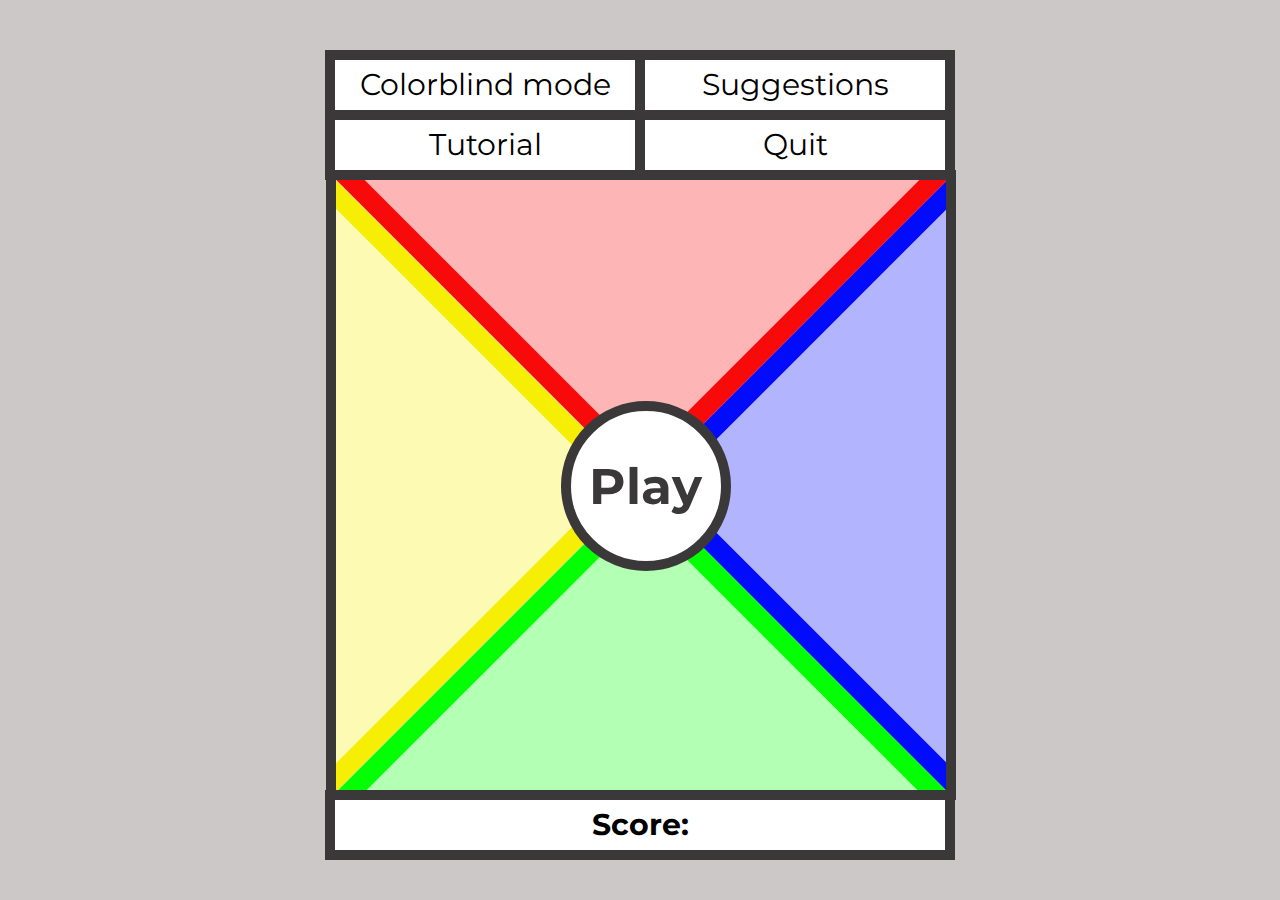
==== index.html @ 4613a2a9 "feat - added suggestions page and made it possible to navigate to it" ====
<!DOCTYPE html>
<html lang="en">
<head>
    <meta charset="UTF-8">
    <meta http-equiv="X-UA-Compatible" content="IE=edge">
    <meta name="viewport" content="width=device-width, initial-scale=1.0">
    <title>Dan says</title>
    <!-- css -->
    <link rel="stylesheet" href="assets/css/style.css">
    <!-- fonts -->
    <link rel="preconnect" href="https://fonts.googleapis.com">
    <link rel="preconnect" href="https://fonts.gstatic.com" crossorigin>
    <link href="https://fonts.googleapis.com/css2?family=Montserrat&display=swap" rel="stylesheet">
    <!-- connecting to Jquery-->
    <script src="https://ajax.googleapis.com/ajax/libs/jquery/3.2.1/jquery.min.js"></script>
</head>
<body>
    <div id="game-zone">
    <div id="game-body">
        <div id="main-menu">
            <div id="main-menu-top-left" class="main-menu-item">
                <p>Colorblind mode</p>
            </div>
            <div id="main-menu-top-right" class="main-menu-item">
                <a href="suggestions.html"><p>Suggestions</p></a>
            </div>
            <div id="main-menu-bottom-left" class="main-menu-item">
                <p>Tutorial</p>
            </div>
            <!-- code used from stack overflow https://stackoverflow.com/questions/8057802/html-button-close-window -->
            <div id="main-menu-bottom-right" class="main-menu-item" onclick="self.close()">
                <p>Quit</p>
            </div>
        </div>
        <div id="text-positioner">
            <h2 class="button-text standard" id="red-text-position">RED</h2>
            <h2 class="button-text standard" id="yellow-text-position">YELLOW</h2>
            <h2 class="button-text standard" id="blue-text-position">BLUE</h2>
            <h2 class="button-text standard" id="green-text-position">GREEN</h2>
            <div id="pause" class="invisible">
                <h1 id="unpause">Continue?</h1>
            </div>
        <div id="main-game">
            <div id="red" class="triangle-buttons">
            </div>
            <div id="yellow" class="triangle-buttons">
            </div>
            <div id="blue" class="triangle-buttons">
            </div>
            <div id="green" class="triangle-buttons">
            </div>
            <div id="middle">
                <h1 id="play">Play</h1>
            </div>
        </div>
        </div>
        <div id="score">
            <h2>Score: <span id="score-counter"></span></h2>
        </div>
    </div>
    </div>    
</body>
<script src="assets/js/sendEmail.js"></script>
<script src="assets/js/gameLogic.js"></script>
</html>
---- assets/css/style.css ----
/* general settings to make things more predictable */

body {
    margin: 0px;
    padding: 0px;
}
/* general */
a {
    text-decoration: none;
    color:#000;
}
p {
    font-family: 'Montserrat', sans-serif;
    font-size:30px;
    margin-top:6px;
}
h1{
    font-family: 'Montserrat', sans-serif;
    font-size:90px;
}
h2{
    font-family: 'Montserrat', sans-serif;
    font-size:30px;
    margin-top:6px;
}
h3{
    font-family: 'Montserrat', sans-serif;
    font-size:30px;
    margin:auto;
}
/* themes */
.standard {
    color:rgba(0,0,0,0);
}
.colorblind {
    color:black;
} 
/* colors */
/* background */
body {
  background-color:#CCC8C8;
}
/* text */
h1{
    color:#3A3838;
}
/* main menu */
#main-menu{
    background-color: #fff;
}
.main-menu-item{
    background-color:#fff;
    border: solid 10px #3A3838;
}
/* main game area */
/* mentor helped me position the text correctly nishant kumar helped me understand the problem I was having and told me a better way.*/
#text-positioner{
    position: relative;
    width: 629px;
    height: 610px;
    margin: auto;
}
.button-text {
    position:absolute;
    z-index:15;
    cursor:pointer;
}
#highscore-text-position{
    top:16%;
    left:39%;
}
#play-again-text-position{
    top: 80%;
    left: 38%;
}
#red-text-position{
    top:16%;
    left:46%;
}
#yellow-text-position{
    top: 48%;
    left: 9%;
}
#blue-text-position{
    top: 48%;
    left: 74%;
}
#green-text-position{
    top: 80%;
    left: 41%;
}
#red{
    background-color:#FDB5B5;
    border:solid #F90A0A 20px;
}
#yellow{
    background-color:#FCFAB3;
    border:solid #F6EE04 20px;
}
#blue{
    background-color:#B2B5FE;
    border:solid #030BFC 20px;
}
#green{
    background-color:#B3FFB3;
    border:solid #04FF04 20px;
}
#middle{
    background-color:#fff;
    border: solid 10px #3A3838;
}
/* main menu animation colors */
#red:hover{
    background-color: #F90A0A;
}
#yellow:hover{
    background-color: #F6EE04;
}
#blue:hover{
    background-color: #030BFC;
}
#green:hover{
    background-color: #04FF04;
}
#middle:hover{
    background-color:#CCC8C8;
     
}
.main-menu-item:hover{
    background-color:#CCC8C8;
}
/* borders */
#main-menu{
    border: solid 10px #3A3838;
}
#main-game{
    border: solid 10px #3A3838;
}
/* score */
#score{
    background-color:#fff;
    border: solid 10px #3A3838;
}
/* main menu positioning and design */
#main-menu{
    margin:auto;
    margin-top:200px;
    display:flex;
    width:610px;
    height:110px;
    flex-wrap:wrap;
}
.main-menu-item{
    width:300px;
    height:50px;
    margin:-10px;
    text-align:center;
}
#main-menu-top-right{
    margin-left:0px;
}
#main-menu-bottom-left{
    margin-top:0px;
}
#main-menu-bottom-right{
    margin-left:0px;
    margin-top:0px;
}
/* main menu animations */
.main-menu-item:hover{
    cursor:pointer;
}
/* main game */
.triangle-buttons{
    cursor:pointer;
}
#text-positioner > h2{
    pointer-events: none;
}
#middle > h1 {
    pointer-events:none;
}
#main-game{
    width:610px;
    height:610px;
    margin-top:-10px;
    overflow:hidden;  
}
.triangle-buttons{
    width:610px;
    height:610px;
    transform:rotate(45deg);
    transition:0.5s;
}
#red{
    margin-top:-479px;
    margin-left:-19px;
}
#yellow{
    margin-left:-479px;
    margin-top:-190px;
}
#blue{
    margin-left:440px;
    margin-top:-650px;
}
#green{
    margin-top:-190px;
    margin-left:-19px;
}
#middle{
    height:150px;
    width:150px;
    background-color: #fff;
    position:relative;
    border-radius: 50%;
    z-index:15;
    margin-top:-870px;
    margin-left:225px;
    text-align:center;
}
#play{
    font-size: 50px;
    margin-top: 45px;
}
#timer{
    margin-top: 17px;
}
/* main game animations */
#red:hover{
    cursor:pointer;
}
#yellow:hover{
    cursor:pointer;
}
#blue:hover{
    cursor:pointer;
}
#green:hover{
    cursor:pointer;
}
#middle:hover{
    cursor:pointer;  
}
/* score */
#score{
    margin:auto;
    margin-top:10px;
    width:610px;
    height:50px;
    text-align:center;
}
/* pause menu */
#unpause{
    width:630px;
    height:610px;
    position:absolute;
    background-color: #000;
    opacity:0.5;
    color:#fff;
    text-align: center;
    z-index: 20;
    margin-top:10px;
    cursor:pointer;
    font-size: 60px;
}
.invisible{
    display:none;
}
/* form */
#message-area{
    margin:auto;
    width:610px;
    height:110px;
    background-color: #fff;
    border:#3A3838 10px solid;
    text-align: center;
}
#form-area{
    margin:auto;
    margin-top:-10px;
    width:610px;
    height:610px;
    background-color: #3A3838;
    border:#3A3838 10px solid;
    text-align: center;
    color:#fff;
}
form{
    font-family: 'Montserrat', sans-serif;
    font-size:30px;
    margin-top:6px;
}
#name{
    margin-left:-10px;
    width:606px;
    height:110px;
    background-color: #04FF04;
    border:#3A3838 10px solid;
    text-align: center;
    display:inline-block;
    font-size:30px;
    font-family: 'Montserrat', sans-serif;
}
#email{
    margin-left:-10px;
    width:606px;
    height:110px;
    background-color: #F6EE04;
    border:#3A3838 10px solid;
    text-align: center;
    display:inline-block; 
    font-size:30px;
    font-family: 'Montserrat', sans-serif;
}
#suggestion{
    margin-top:0px;
    margin-left:-10px;
    width:606px;
    height:300px;
    background-color: #030BFC;
    border:#3A3838 10px solid;
    text-align: center;
    display:inline-block;
    font-size:30px;
    font-family: 'Montserrat', sans-serif;
    color:#fff;
}
#submit{
    margin-top:-15px;
    margin-left:-10px;
    width:630px;
    height:80px;
    background-color: #F90A0A;
    border:#3A3838 10px solid;
    text-align: center;
    font-size:30px;
    cursor:pointer;
}
#go-back{
    width:610px;
    height:30px;
    margin:auto;
    margin-top:140px;
    background-color: #fff;
    border:#3A3838 10px solid;
    text-align:center;
    font-size:30px;
    font-family: 'Montserrat', sans-serif;
}
@media screen and (max-height:1200px){
    #main-menu{
        margin-top:200px;
    }
    body{
        zoom:120%;
    }
}
@media screen and (max-height: 1000px){
    body{
        zoom:100%;
    }
    #main-menu{
        margin-top:50px;
    }
}
@media screen and (max-height: 800px)  {
    body{
        zoom:75%;
    }
}
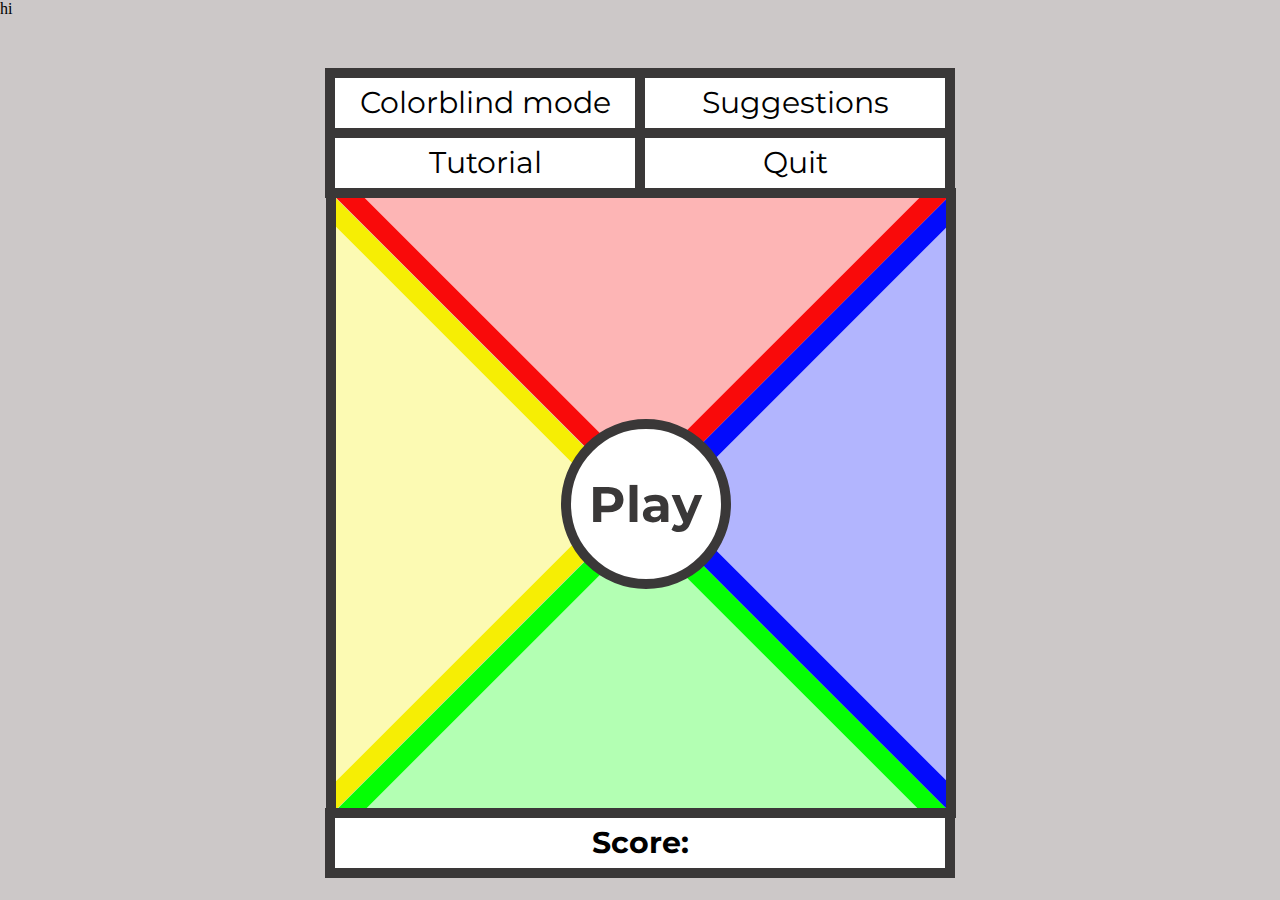
==== commit eafddefa: "feat - started adding the highscore function so far it displays but cant be removed" ====
--- a/index.html
+++ b/index.html
@@ -15,6 +15,7 @@
     <script src="https://ajax.googleapis.com/ajax/libs/jquery/3.2.1/jquery.min.js"></script>
 </head>
 <body>
+    <a href="test.html">hi</a>
     <div id="game-zone">
     <div id="game-body">
         <div id="main-menu">
@@ -40,6 +41,8 @@
             <div id="pause" class="invisible">
                 <h1 id="unpause">Continue?</h1>
             </div>
+            <div id="correct" class="invisible">
+            </div>
         <div id="main-game">
             <div id="red" class="triangle-buttons">
             </div>
--- a/assets/css/style.css
+++ b/assets/css/style.css
@@ -1,10 +1,21 @@
 /* general settings to make things more predictable */
-
 body {
     margin: 0px;
     padding: 0px;
 }
 /* general */
+table{
+    width:610px;
+}
+th{
+    font-family: 'Montserrat', sans-serif;
+    font-size:30px;
+    text-align:left;
+}
+td{
+    font-family: 'Montserrat', sans-serif;
+    font-size:30px;
+}
 a {
     text-decoration: none;
     color:#000;
@@ -227,6 +238,16 @@
     margin-top: 17px;
 }
 /* main game animations */
+#correct{
+    width:630px;
+    height:610px;
+    position:absolute;
+    background-color: #04FF04;
+    opacity:0.5;
+    z-index: 19;
+    margin-top:10px;
+    pointer-events:none;
+}
 #red:hover{
     cursor:pointer;
 }
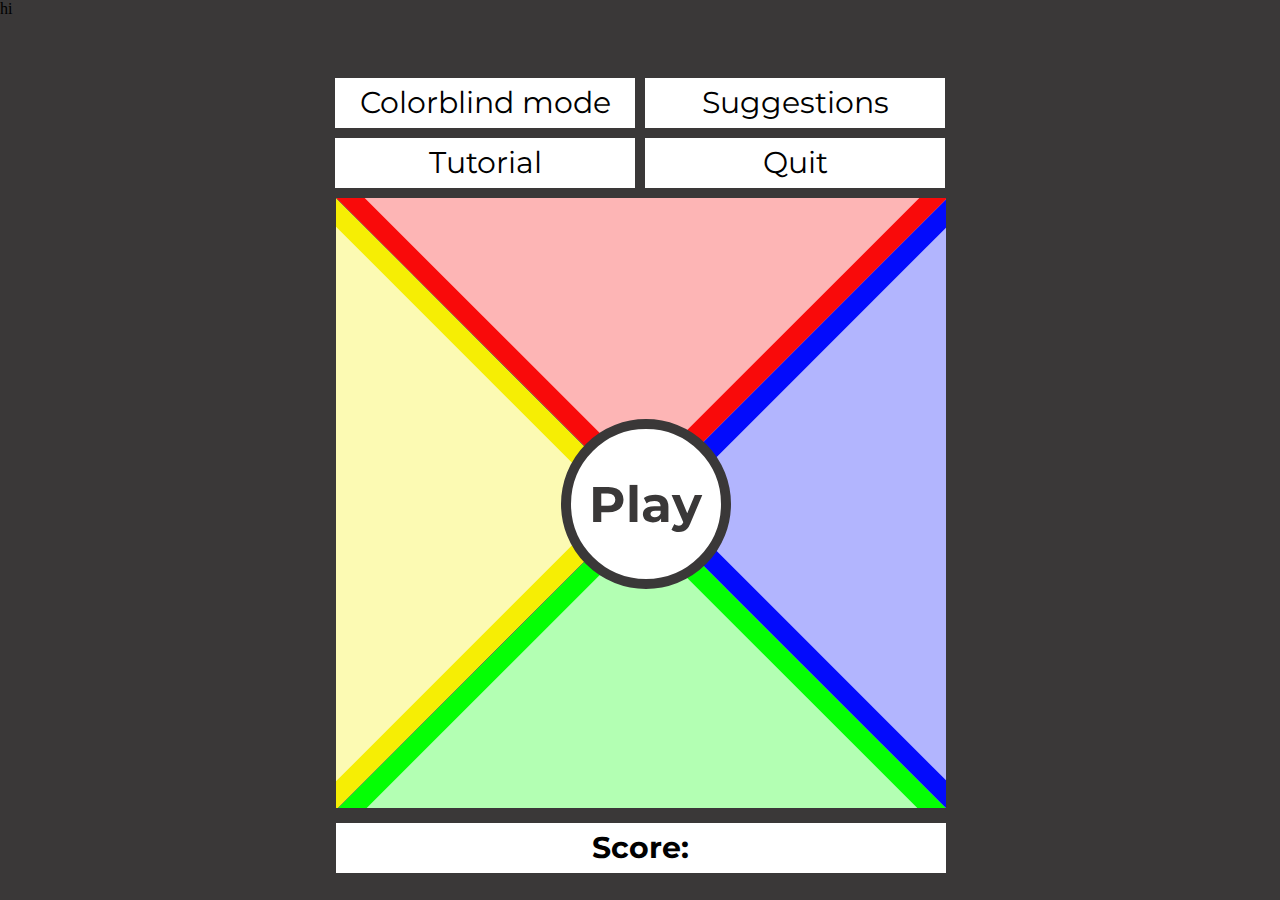
==== commit e42b28d0: "big feat -  added tutorial start almost completed it" ====
--- a/index.html
+++ b/index.html
@@ -44,6 +44,7 @@
             <div id="correct" class="invisible">
             </div>
         <div id="main-game">
+            <div id="tutorial-bg"></div>
             <div id="red" class="triangle-buttons">
             </div>
             <div id="yellow" class="triangle-buttons">
@@ -52,10 +53,9 @@
             </div>
             <div id="green" class="triangle-buttons">
             </div>
-            <div id="middle">
+            <div id="middle" class="display-order">
                 <h1 id="play">Play</h1>
             </div>
-        </div>
         </div>
         <div id="score">
             <h2>Score: <span id="score-counter"></span></h2>
--- a/assets/css/style.css
+++ b/assets/css/style.css
@@ -4,8 +4,17 @@
     padding: 0px;
 }
 /* general */
-table{
-    width:610px;
+#back{
+    width:610px;
+    height:100px;
+    background-color: #04FF04;
+    text-align: center;
+    cursor:pointer;
+}
+#highscores{
+    width:610px;
+    height:510px;
+    background-color:#F90A0A;
 }
 th{
     font-family: 'Montserrat', sans-serif;
@@ -49,7 +58,7 @@
 /* colors */
 /* background */
 body {
-  background-color:#CCC8C8;
+  background-color:#3A3838;
 }
 /* text */
 h1{
@@ -58,6 +67,17 @@
 /* main menu */
 #main-menu{
     background-color: #fff;
+}
+#tutorial-bg{
+    width:610px;
+    height:610px;
+    position:absolute;
+    background-color: #3A3838;
+    text-align: center;
+    z-index: 1;
+    display:block;
+    margin-left:10px;
+    margin-top:10px;
 }
 .main-menu-item{
     background-color:#fff;
@@ -202,22 +222,27 @@
     height:610px;
     transform:rotate(45deg);
     transition:0.5s;
+    z-index:8;
 }
 #red{
     margin-top:-479px;
     margin-left:-19px;
+    position:relative;
 }
 #yellow{
     margin-left:-479px;
     margin-top:-190px;
+    position:relative;
 }
 #blue{
     margin-left:440px;
     margin-top:-650px;
+    position:relative;
 }
 #green{
     margin-top:-190px;
     margin-left:-19px;
+    position:relative;
 }
 #middle{
     height:150px;
@@ -225,10 +250,12 @@
     background-color: #fff;
     position:relative;
     border-radius: 50%;
-    z-index:15;
     margin-top:-870px;
     margin-left:225px;
     text-align:center;
+}
+.display-order{
+    z-index:8;
 }
 #play{
     font-size: 50px;
@@ -266,7 +293,7 @@
 /* score */
 #score{
     margin:auto;
-    margin-top:10px;
+    margin-top:-5px;
     width:610px;
     height:50px;
     text-align:center;
@@ -288,10 +315,18 @@
 .invisible{
     display:none;
 }
+.hide {
+    z-index:0;
+}
 /* form */
+#suggestions{
+    width:610px;
+    height:720px;
+    margin:auto;
+}
 #message-area{
     margin:auto;
-    width:610px;
+    width:100%;
     height:110px;
     background-color: #fff;
     border:#3A3838 10px solid;
@@ -300,8 +335,8 @@
 #form-area{
     margin:auto;
     margin-top:-10px;
-    width:610px;
-    height:610px;
+    width:100%;
+    height:620px;
     background-color: #3A3838;
     border:#3A3838 10px solid;
     text-align: center;
@@ -314,7 +349,7 @@
 }
 #name{
     margin-left:-10px;
-    width:606px;
+    width:100%;
     height:110px;
     background-color: #04FF04;
     border:#3A3838 10px solid;
@@ -325,7 +360,7 @@
 }
 #email{
     margin-left:-10px;
-    width:606px;
+    width:100%;
     height:110px;
     background-color: #F6EE04;
     border:#3A3838 10px solid;
@@ -337,7 +372,7 @@
 #suggestion{
     margin-top:0px;
     margin-left:-10px;
-    width:606px;
+    width:100%;
     height:300px;
     background-color: #030BFC;
     border:#3A3838 10px solid;
@@ -349,8 +384,7 @@
 }
 #submit{
     margin-top:-15px;
-    margin-left:-10px;
-    width:630px;
+    width:100%;
     height:80px;
     background-color: #F90A0A;
     border:#3A3838 10px solid;
@@ -359,7 +393,7 @@
     cursor:pointer;
 }
 #go-back{
-    width:610px;
+    width:100%;
     height:30px;
     margin:auto;
     margin-top:140px;
@@ -389,4 +423,9 @@
     body{
         zoom:75%;
     }
+}
+@media screen and (max-width:500px) {
+    body {
+        zoom:60%;
+    }
 }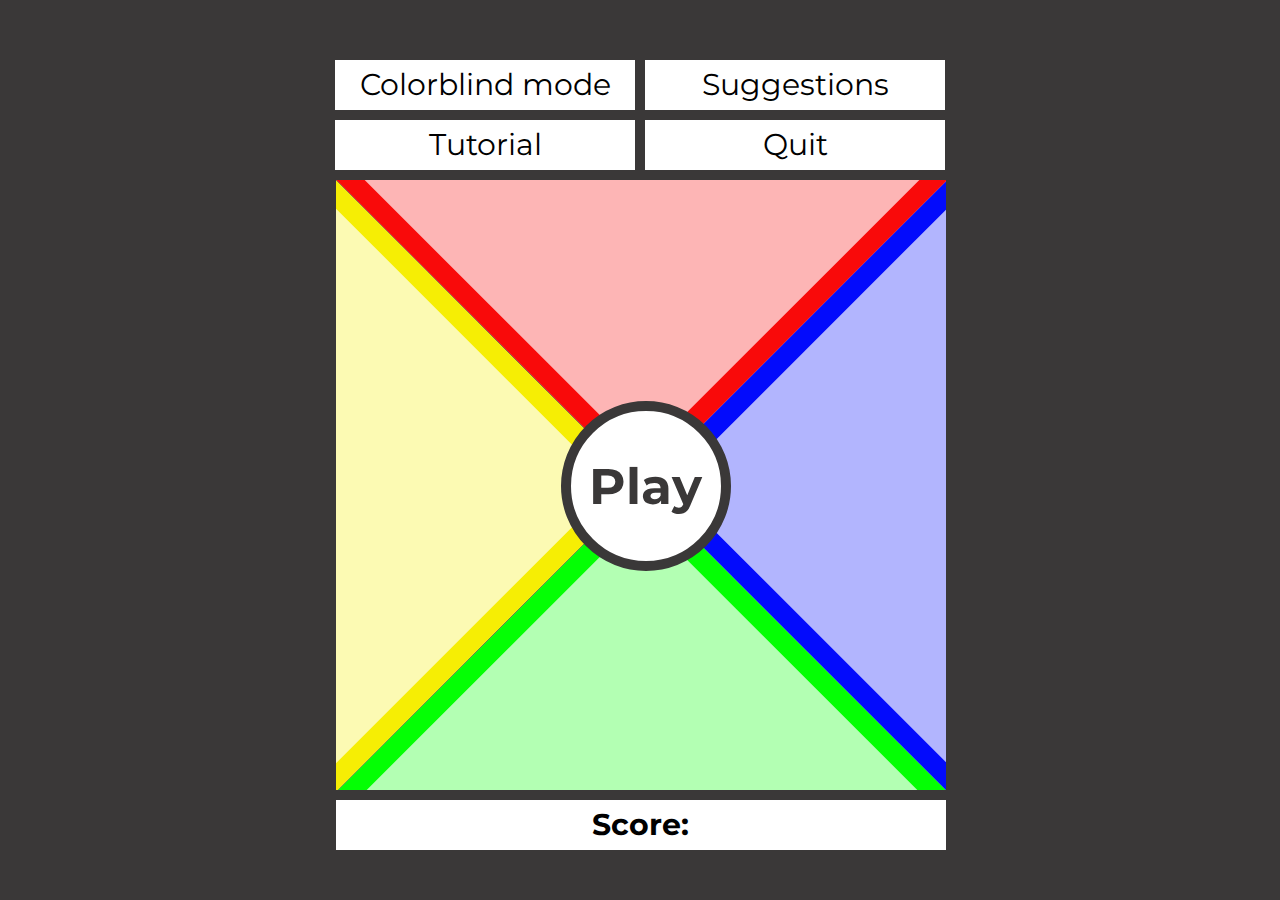
==== commit 2ea94bcd: "fix - removed test button from top right of page" ====
--- a/index.html
+++ b/index.html
@@ -15,7 +15,6 @@
     <script src="https://ajax.googleapis.com/ajax/libs/jquery/3.2.1/jquery.min.js"></script>
 </head>
 <body>
-    <a href="test.html">hi</a>
     <div id="game-zone">
     <div id="game-body">
         <div id="main-menu">
--- a/assets/css/style.css
+++ b/assets/css/style.css
@@ -78,6 +78,7 @@
     display:block;
     margin-left:10px;
     margin-top:10px;
+    color:#fff;
 }
 .main-menu-item{
     background-color:#fff;
@@ -293,7 +294,7 @@
 /* score */
 #score{
     margin:auto;
-    margin-top:-5px;
+    margin-top:-10px;
     width:610px;
     height:50px;
     text-align:center;
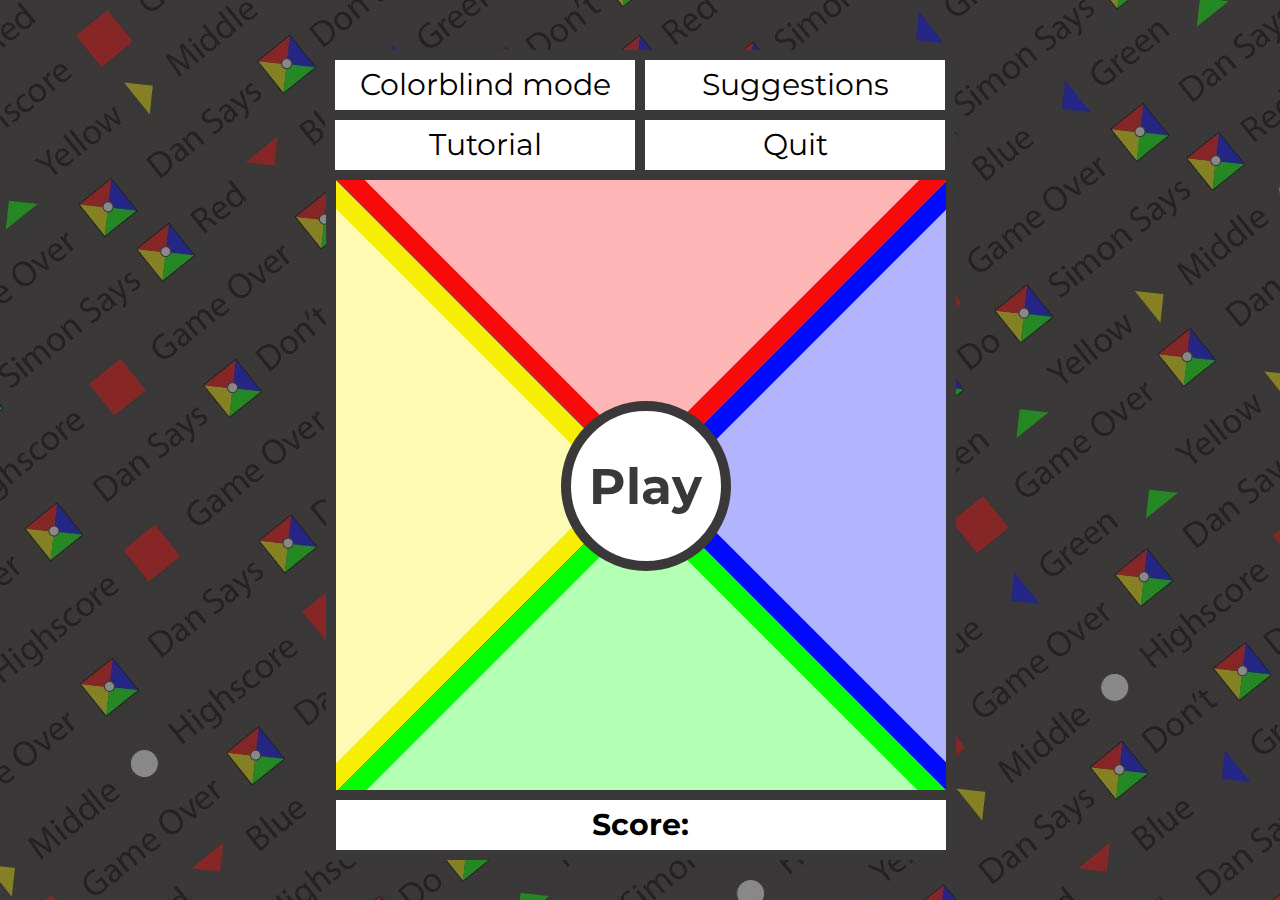
==== commit e919c4d3: "fix - corrected errors found by the HTML checker" ====
--- a/index.html
+++ b/index.html
@@ -59,6 +59,7 @@
         <div id="score">
             <h2>Score: <span id="score-counter"></span></h2>
         </div>
+        </div>
     </div>
     </div>    
 </body>
--- a/assets/css/style.css
+++ b/assets/css/style.css
@@ -58,7 +58,8 @@
 /* colors */
 /* background */
 body {
-  background-color:#3A3838;
+  background-image:url("../images/background.jpg");
+  background-color: #3A3838;
 }
 /* text */
 h1{
